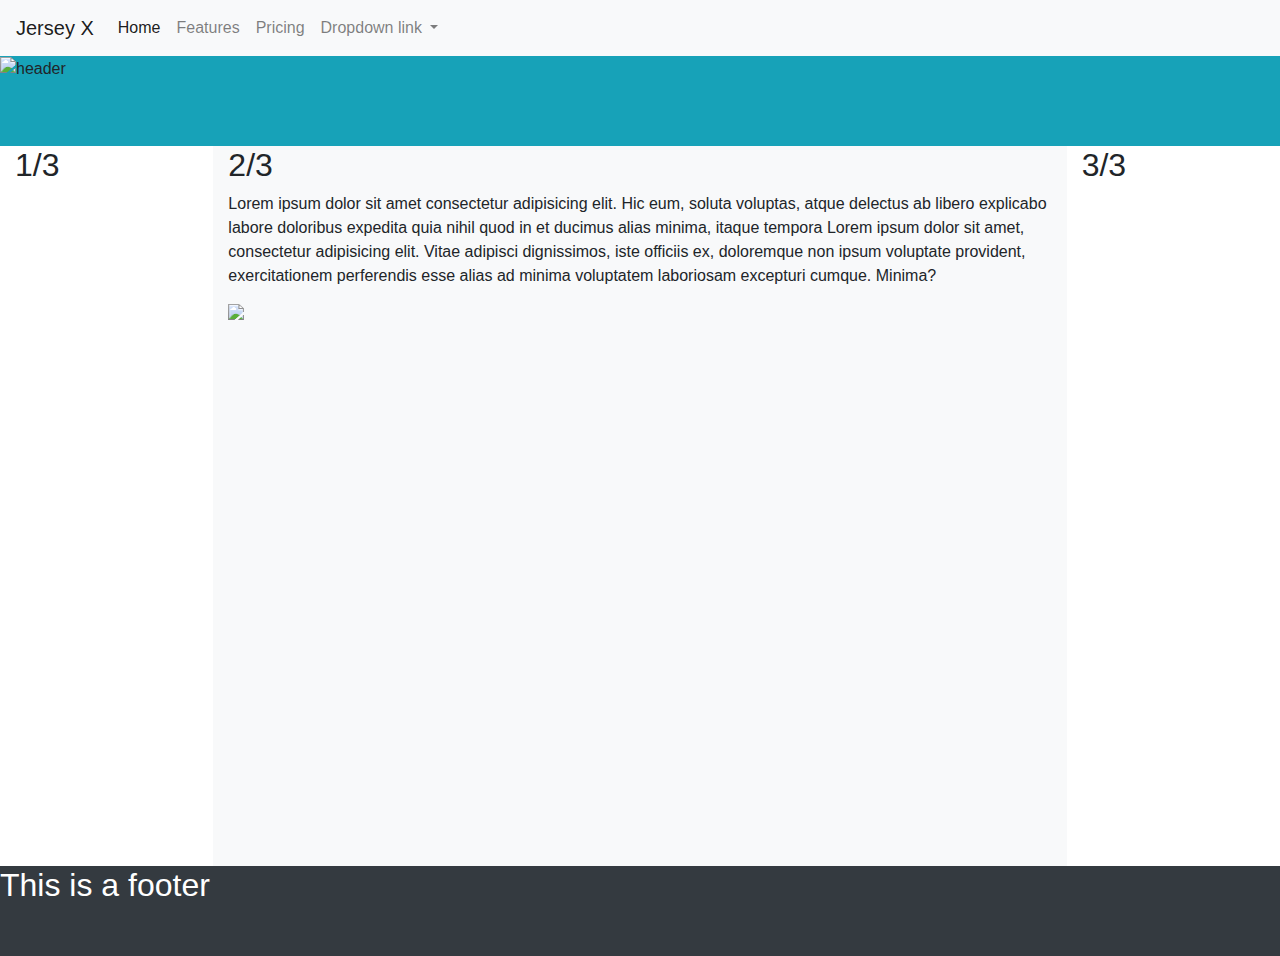
==== index.html @ 68ebe2d4 "Minor update" ====
<!DOCTYPE html>
<html lang="en">
  <head>
    <!-- Required meta tags -->
    <meta charset="utf-8" />
    <meta
      name="viewport"
      content="width=device-width, initial-scale=1, shrink-to-fit=no"
    />

    <!-- Bootstrap CSS -->
    <link
      rel="stylesheet"
      href="https://stackpath.bootstrapcdn.com/bootstrap/4.3.1/css/bootstrap.min.css"
      integrity="sha384-ggOyR0iXCbMQv3Xipma34MD+dH/1fQ784/j6cY/iJTQUOhcWr7x9JvoRxT2MZw1T"
      crossorigin="anonymous"
    />
    <title>Jersey X</title>
  </head>
  <body>
    <nav class="navbar navbar-expand-lg navbar-light bg-light">
      <a class="navbar-brand" href="#">Jersey X</a>
      <button
        class="navbar-toggler"
        type="button"
        data-toggle="collapse"
        data-target="#navbarNavDropdown"
        aria-controls="navbarNavDropdown"
        aria-expanded="false"
        aria-label="Toggle navigation"
      >
        <span class="navbar-toggler-icon"></span>
      </button>
      <div class="collapse navbar-collapse" id="navbarNavDropdown">
        <ul class="navbar-nav">
          <li class="nav-item active">
            <a class="nav-link" href="#"
              >Home <span class="sr-only">(current)</span></a
            >
          </li>
          <li class="nav-item">
            <a class="nav-link" href="#">Features</a>
          </li>
          <li class="nav-item">
            <a class="nav-link" href="#">Pricing</a>
          </li>
          <li class="nav-item dropdown">
            <a
              class="nav-link dropdown-toggle"
              href="#"
              id="navbarDropdownMenuLink"
              role="button"
              data-toggle="dropdown"
              aria-haspopup="true"
              aria-expanded="false"
            >
              Dropdown link
            </a>
            <div class="dropdown-menu" aria-labelledby="navbarDropdownMenuLink">
              <a class="dropdown-item" href="#">Action</a>
              <a class="dropdown-item" href="#">Another action</a>
              <a class="dropdown-item" href="#">Something else here</a>
            </div>
          </li>
        </ul>
      </div>
    </nav>
    <header class="bg-info" style="height: 10vh;">
      <!-- <h1>This is my header</h1> -->
      <img
        src="https://via.placeholder.com/1400x100?text=E+commerce+website"
        alt="header"
      />
    </header>
    <div class="container-fluid" style="height: 80vh;">
      <div class="row">
        <section class="col-sm-2 bg-white" style="height: 80vh;">
          <h2>1/3</h2>
        </section>
        <section class="col-md-8 bg-light">
          <h2>2/3</h2>
          <p>
            Lorem ipsum dolor sit amet consectetur adipisicing elit. Hic eum,
            soluta voluptas, atque delectus ab libero explicabo labore doloribus
            expedita quia nihil quod in et ducimus alias minima, itaque tempora
            Lorem ipsum dolor sit amet, consectetur adipisicing elit. Vitae
            adipisci dignissimos, iste officiis ex, doloremque non ipsum
            voluptate provident, exercitationem perferendis esse alias ad minima
            voluptatem laboriosam excepturi cumque. Minima?
          </p>
          <img
            src="https://via.placeholder.com/300/000000/FFFFFF/?text=Placeholder"
            style="margin: 0; display: block; margin-left: auto; margin-right: auto;"
          />
        </section>
        <section class="col-sm-2 bg-white">
          <h2>3/3</h2>
        </section>
      </div>
    </div>
    <footer class="bg-dark" style="height: 10vh;">
      <h2 style="color: white;">This is a footer</h2>
    </footer>
    <!-- Optional JavaScript -->
    <!-- jQuery -->
    <script
      src="https://code.jquery.com/jquery-3.3.1.slim.min.js"
      integrity="sha384-q8i/X+965DzO0rT7abK41JStQIAqVgRVzpbzo5smXKp4YfRvH+8abtTE1Pi6jizo"
      crossorigin="anonymous"
    ></script>
  </body>
</html>
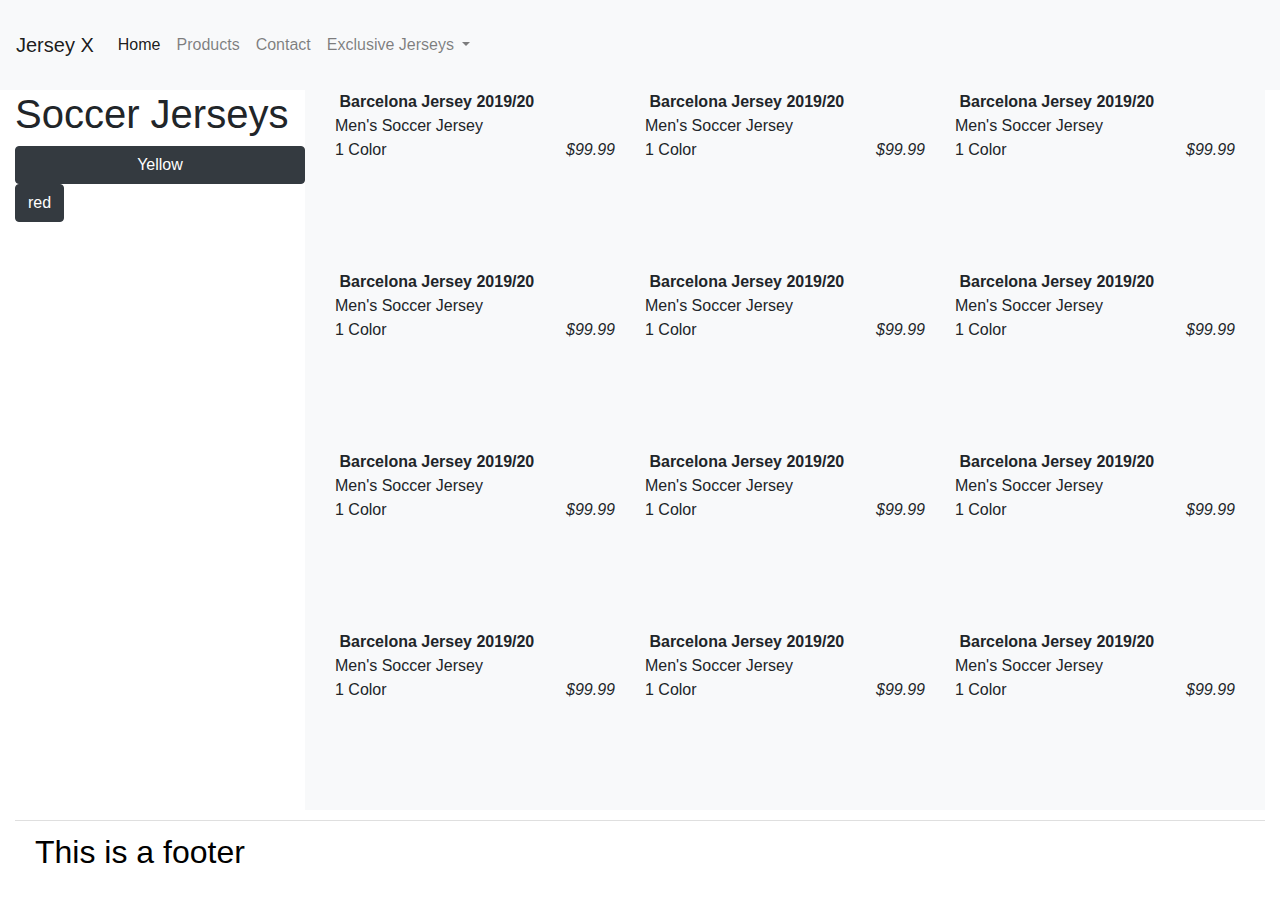
==== commit 90010588: "update" ====
--- a/index.html
+++ b/index.html
@@ -1,112 +1,199 @@
 <!DOCTYPE html>
 <html lang="en">
-  <head>
-    <!-- Required meta tags -->
-    <meta charset="utf-8" />
-    <meta
-      name="viewport"
-      content="width=device-width, initial-scale=1, shrink-to-fit=no"
-    />
 
-    <!-- Bootstrap CSS -->
-    <link
-      rel="stylesheet"
-      href="https://stackpath.bootstrapcdn.com/bootstrap/4.3.1/css/bootstrap.min.css"
-      integrity="sha384-ggOyR0iXCbMQv3Xipma34MD+dH/1fQ784/j6cY/iJTQUOhcWr7x9JvoRxT2MZw1T"
-      crossorigin="anonymous"
-    />
-    <title>Jersey X</title>
-  </head>
-  <body>
-    <nav class="navbar navbar-expand-lg navbar-light bg-light">
-      <a class="navbar-brand" href="#">Jersey X</a>
-      <button
-        class="navbar-toggler"
-        type="button"
-        data-toggle="collapse"
-        data-target="#navbarNavDropdown"
-        aria-controls="navbarNavDropdown"
-        aria-expanded="false"
-        aria-label="Toggle navigation"
-      >
-        <span class="navbar-toggler-icon"></span>
-      </button>
-      <div class="collapse navbar-collapse" id="navbarNavDropdown">
-        <ul class="navbar-nav">
-          <li class="nav-item active">
-            <a class="nav-link" href="#"
-              >Home <span class="sr-only">(current)</span></a
-            >
-          </li>
-          <li class="nav-item">
-            <a class="nav-link" href="#">Features</a>
-          </li>
-          <li class="nav-item">
-            <a class="nav-link" href="#">Pricing</a>
-          </li>
-          <li class="nav-item dropdown">
-            <a
-              class="nav-link dropdown-toggle"
-              href="#"
-              id="navbarDropdownMenuLink"
-              role="button"
-              data-toggle="dropdown"
-              aria-haspopup="true"
-              aria-expanded="false"
-            >
-              Dropdown link
-            </a>
-            <div class="dropdown-menu" aria-labelledby="navbarDropdownMenuLink">
-              <a class="dropdown-item" href="#">Action</a>
-              <a class="dropdown-item" href="#">Another action</a>
-              <a class="dropdown-item" href="#">Something else here</a>
-            </div>
-          </li>
-        </ul>
-      </div>
-    </nav>
-    <header class="bg-info" style="height: 10vh;">
-      <!-- <h1>This is my header</h1> -->
-      <img
+<head>
+  <!-- Required meta tags -->
+  <meta charset="utf-8" />
+  <meta name="viewport" content="width=device-width, initial-scale=1, shrink-to-fit=no" />
+
+  <!-- Bootstrap CSS -->
+  <link rel="stylesheet" href="https://stackpath.bootstrapcdn.com/bootstrap/4.3.1/css/bootstrap.min.css"
+    integrity="sha384-ggOyR0iXCbMQv3Xipma34MD+dH/1fQ784/j6cY/iJTQUOhcWr7x9JvoRxT2MZw1T" crossorigin="anonymous" />
+  <link rel="stylesheet" href="./lib/css/mystyles.css" />
+  <title>Jersey X</title>
+</head>
+
+<body>
+  <nav class="navbar sticky-top navbar-expand-lg navbar-light bg-light" style="height: 10vh;">
+    <a class="navbar-brand" href="#">Jersey X</a>
+    <button class="navbar-toggler" type="button" data-toggle="collapse" data-target="#navbarNavDropdown"
+      aria-controls="navbarNavDropdown" aria-expanded="false" aria-label="Toggle navigation">
+      <span class="navbar-toggler-icon"></span>
+    </button>
+    <div class="collapse navbar-collapse" id="navbarNavDropdown">
+      <ul class="navbar-nav">
+        <li class="nav-item active">
+          <a class="nav-link" href="#">Home <span class="sr-only">(current)</span></a>
+        </li>
+        <li class="nav-item">
+          <a class="nav-link" href="#">Products</a>
+        </li>
+        <li class="nav-item">
+          <a class="nav-link" href="#">Contact</a>
+        </li>
+        <li class="nav-item dropdown">
+          <a class="nav-link dropdown-toggle" href="#" id="navbarDropdownMenuLink" role="button" data-toggle="dropdown"
+            aria-haspopup="true" aria-expanded="false">
+            Exclusive Jerseys
+          </a>
+          <div class="dropdown-menu" aria-labelledby="navbarDropdownMenuLink">
+            <a class="dropdown-item" href="#">Barcelona</a>
+            <a class="dropdown-item" href="#">Juventus</a>
+            <a class="dropdown-item" href="#">Mexico</a>
+          </div>
+        </li>
+      </ul>
+    </div>
+  </nav>
+  <!-- <header class="bg-light" style="height: 10vh;">
+     <h1>This is my header</h1> -->
+  <!-- <img
         src="https://via.placeholder.com/1400x100?text=E+commerce+website"
         alt="header"
-      />
-    </header>
-    <div class="container-fluid" style="height: 80vh;">
-      <div class="row">
-        <section class="col-sm-2 bg-white" style="height: 80vh;">
-          <h2>1/3</h2>
-        </section>
-        <section class="col-md-8 bg-light">
-          <h2>2/3</h2>
-          <p>
-            Lorem ipsum dolor sit amet consectetur adipisicing elit. Hic eum,
-            soluta voluptas, atque delectus ab libero explicabo labore doloribus
-            expedita quia nihil quod in et ducimus alias minima, itaque tempora
-            Lorem ipsum dolor sit amet, consectetur adipisicing elit. Vitae
-            adipisci dignissimos, iste officiis ex, doloremque non ipsum
-            voluptate provident, exercitationem perferendis esse alias ad minima
-            voluptatem laboriosam excepturi cumque. Minima?
-          </p>
-          <img
-            src="https://via.placeholder.com/300/000000/FFFFFF/?text=Placeholder"
-            style="margin: 0; display: block; margin-left: auto; margin-right: auto;"
-          />
-        </section>
-        <section class="col-sm-2 bg-white">
-          <h2>3/3</h2>
-        </section>
+      /> 
+    </header> -->
+  <div class="container-fluid" style="height: 80vh;">
+    <div class="row">
+      <section class="col-md-3 bg-white" style="height: 80vh;">
+        <div class="row">
+          <div class="col-sm-12 sticky">
+          <h1>Soccer Jerseys</h1>
+          <button style="width: 100%" class="btn btn-dark">
+            Yellow
+          </button>
+          <br>
+          <button class="btn btn-dark">
+            red
+          </button>
+        </div>
+    </div>
+    </section>
+    <section class="col-md-9 bg-light row">
+      <div class="col-md-4 bg-light">
+        <img class="prodbrazil" />
+        <b>Barcelona Jersey 2019/20</b>
+        <p>
+          Men's Soccer Jersey<br />
+          1 Color
+          <i style="float: right;">$99.99</i>
+        </p>
       </div>
-    </div>
-    <footer class="bg-dark" style="height: 10vh;">
-      <h2 style="color: white;">This is a footer</h2>
-    </footer>
-    <!-- Optional JavaScript -->
-    <!-- jQuery -->
-    <script
-      src="https://code.jquery.com/jquery-3.3.1.slim.min.js"
-      integrity="sha384-q8i/X+965DzO0rT7abK41JStQIAqVgRVzpbzo5smXKp4YfRvH+8abtTE1Pi6jizo"
-      crossorigin="anonymous"
-    ></script>
-  </body>
-</html>
+      <div class="col-md-4 bg-light">
+        <img class="prodbarca" />
+        <b>Barcelona Jersey 2019/20</b>
+        <p>
+          Men's Soccer Jersey<br />
+          1 Color
+          <i style="float: right;">$99.99</i>
+        </p>
+      </div>
+      <div class="col-md-4 bg-light">
+        <img class="prodbrazil" />
+        <b>Barcelona Jersey 2019/20</b>
+        <p>
+          Men's Soccer Jersey<br />
+          1 Color
+          <i style="float: right;">$99.99</i>
+        </p>
+      </div>
+      <div class="col-md-4 bg-light">
+        <img class="prodbarca" />
+        <b>Barcelona Jersey 2019/20</b>
+        <p>
+          Men's Soccer Jersey<br />
+          1 Color
+          <i style="float: right;">$99.99</i>
+        </p>
+      </div>
+      <div class="col-md-4 bg-light">
+        <img class="prodbrazil" />
+        <b>Barcelona Jersey 2019/20</b>
+        <p>
+          Men's Soccer Jersey<br />
+          1 Color
+          <i style="float: right;">$99.99</i>
+        </p>
+      </div>
+      <div class="col-md-4 bg-light">
+        <img class="prodbarca" />
+        <b>Barcelona Jersey 2019/20</b>
+        <p>
+          Men's Soccer Jersey<br />
+          1 Color
+          <i style="float: right;">$99.99</i>
+        </p>
+      </div>
+      <div class="col-md-4 bg-light">
+        <img class="prodbrazil" />
+        <b>Barcelona Jersey 2019/20</b>
+        <p>
+          Men's Soccer Jersey<br />
+          1 Color
+          <i style="float: right;">$99.99</i>
+        </p>
+      </div>
+      <div class="col-md-4 bg-light">
+        <img class="prodbarca" />
+        <b>Barcelona Jersey 2019/20</b>
+        <p>
+          Men's Soccer Jersey<br />
+          1 Color
+          <i style="float: right;">$99.99</i>
+        </p>
+      </div>
+      <div class="col-md-4 bg-light">
+        <img class="prodbrazil" />
+        <b>Barcelona Jersey 2019/20</b>
+        <p>
+          Men's Soccer Jersey<br />
+          1 Color
+          <i style="float: right;">$99.99</i>
+        </p>
+      </div>
+      <div class="col-md-4 bg-light">
+        <img class="prodbarca" />
+        <b>Barcelona Jersey 2019/20</b>
+        <p>
+          Men's Soccer Jersey<br />
+          1 Color
+          <i style="float: right;">$99.99</i>
+        </p>
+      </div>
+      <div class="col-md-4 bg-light">
+        <img class="prodbrazil" />
+        <b>Barcelona Jersey 2019/20</b>
+        <p>
+          Men's Soccer Jersey<br />
+          1 Color
+          <i style="float: right;">$99.99</i>
+        </p>
+      </div>
+      <div class="col-md-4 bg-light">
+        <img class="prodbarca" />
+        <b>Barcelona Jersey 2019/20</b>
+        <p>
+          Men's Soccer Jersey<br />
+          1 Color
+          <i style="float: right;">$99.99</i>
+        </p>
+      </div>
+  </div>
+  <footer class="card-footer bg-white" style="height: 10vh; margin-top: 10px;">
+    <h2 style="color: black;">This is a footer</h2>
+  </footer>
+  </div>
+
+  <!-- Optional JavaScript -->
+  <!-- jQuery -->
+  <script src="https://code.jquery.com/jquery-3.3.1.slim.min.js"
+    integrity="sha384-q8i/X+965DzO0rT7abK41JStQIAqVgRVzpbzo5smXKp4YfRvH+8abtTE1Pi6jizo"
+    crossorigin="anonymous"></script>
+  <script src="https://cdnjs.cloudflare.com/ajax/libs/popper.js/1.14.7/umd/popper.min.js"
+    integrity="sha384-UO2eT0CpHqdSJQ6hJty5KVphtPhzWj9WO1clHTMGa3JDZwrnQq4sF86dIHNDz0W1"
+    crossorigin="anonymous"></script>
+  <script src="https://stackpath.bootstrapcdn.com/bootstrap/4.3.1/js/bootstrap.min.js"
+    integrity="sha384-JjSmVgyd0p3pXB1rRibZUAYoIIy6OrQ6VrjIEaFf/nJGzIxFDsf4x0xIM+B07jRM"
+    crossorigin="anonymous"></script>
+</body>
+
+</html>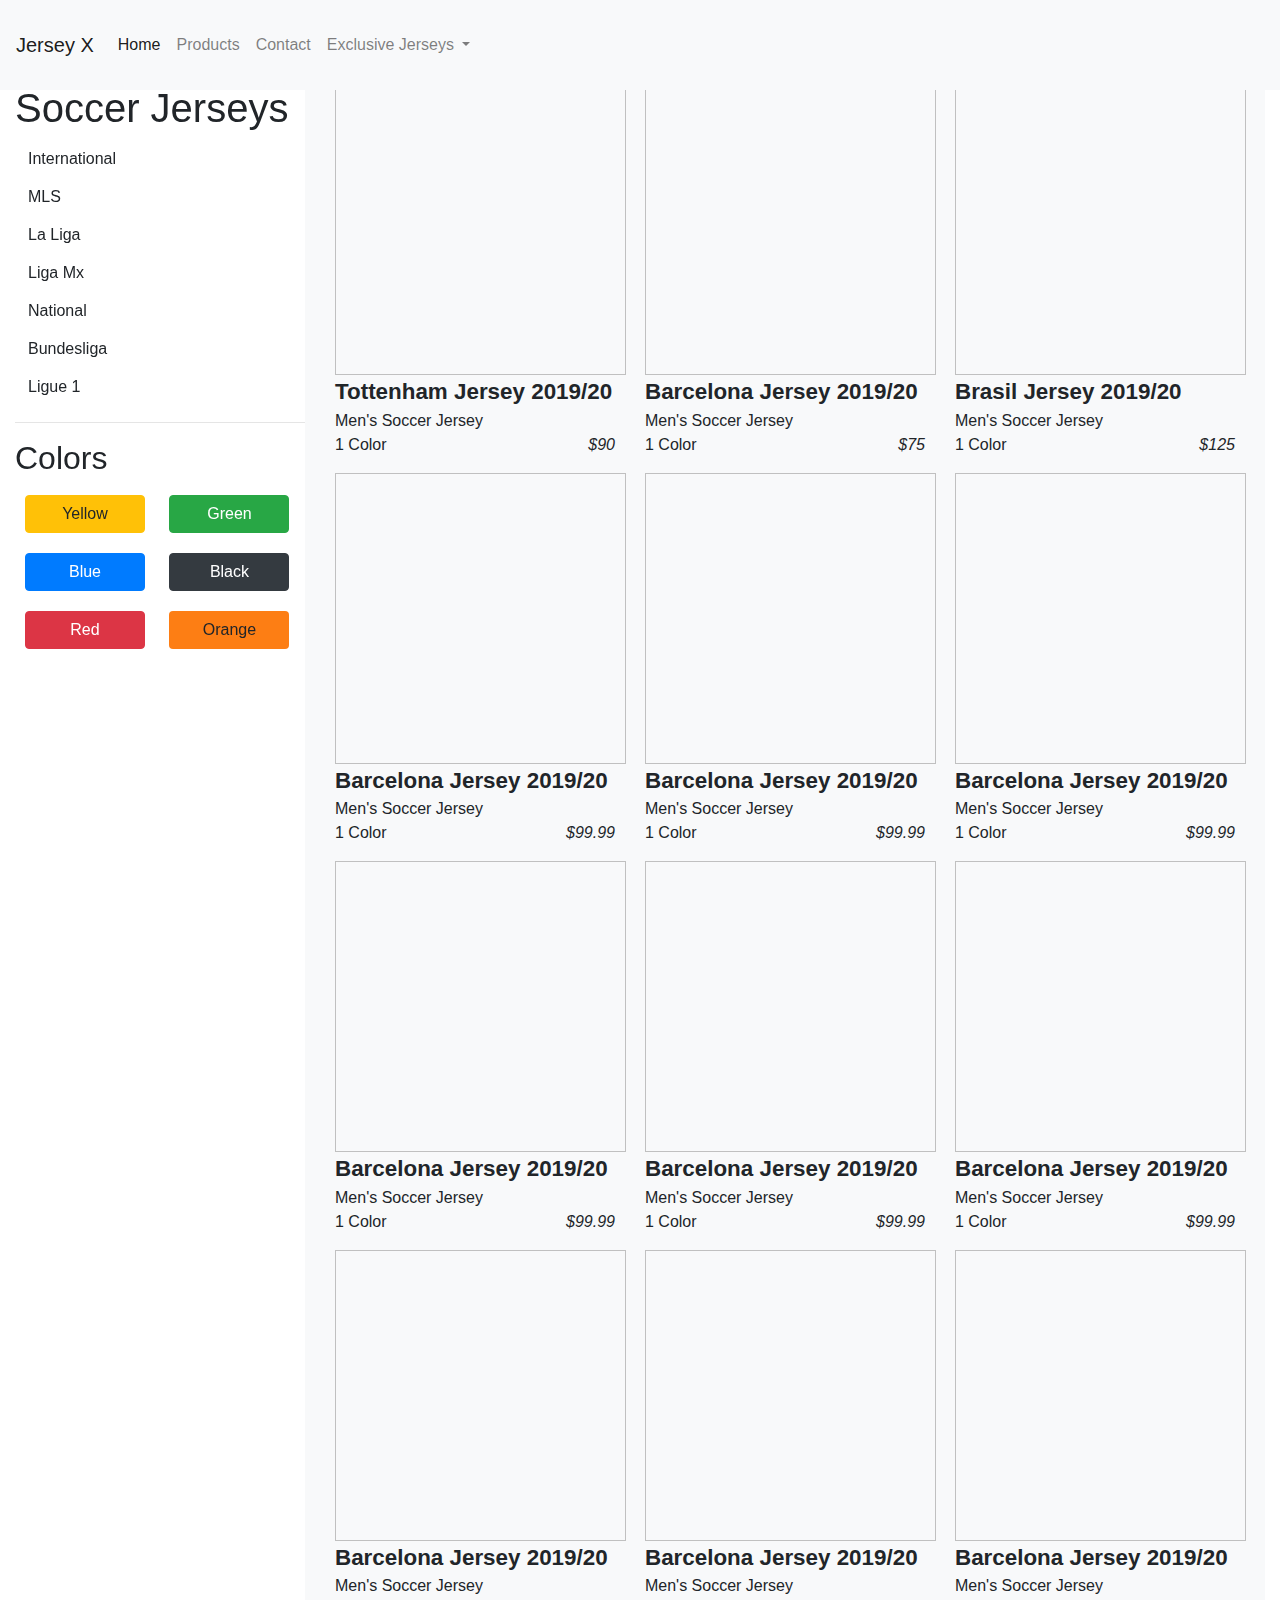
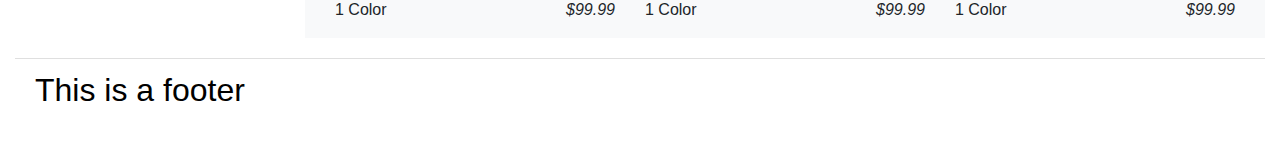
==== commit cf0d6228: "update" ====
--- a/index.html
+++ b/index.html
@@ -14,7 +14,7 @@
 </head>
 
 <body>
-  <nav class="navbar sticky-top navbar-expand-lg navbar-light bg-light" style="height: 10vh;">
+  <nav class="navbar fixed-top navbar-expand-lg navbar-light bg-light" style="height: 10vh;">
     <a class="navbar-brand" href="#">Jersey X</a>
     <button class="navbar-toggler" type="button" data-toggle="collapse" data-target="#navbarNavDropdown"
       aria-controls="navbarNavDropdown" aria-expanded="false" aria-label="Toggle navigation">
@@ -45,55 +45,56 @@
       </ul>
     </div>
   </nav>
-  <!-- <header class="bg-light" style="height: 10vh;">
-     <h1>This is my header</h1> -->
-  <!-- <img
-        src="https://via.placeholder.com/1400x100?text=E+commerce+website"
-        alt="header"
-      /> 
-    </header> -->
-  <div class="container-fluid" style="height: 80vh;">
+  <div class="container-fluid" style="margin-top: 84px; height: 80vh;">
     <div class="row">
       <section class="col-md-3 bg-white" style="height: 80vh;">
         <div class="row">
-          <div class="col-sm-12 sticky">
+          <div class="col-sm-12 sticky fixedleft">
           <h1>Soccer Jerseys</h1>
-          <button style="width: 100%" class="btn btn-dark">
-            Yellow
-          </button>
-          <br>
-          <button class="btn btn-dark">
-            red
-          </button>
+          <button style="display: block; " class="btn btn-white">International</button>
+          <button style="display: block; " class="btn btn-white">MLS</button>
+          <button style="display: block; " class="btn btn-white">La Liga</button>
+          <button style="display: block; " class="btn btn-white">Liga Mx</button>
+          <button style="display: block; " class="btn btn-white">National</button>
+          <button style="display: block; " class="btn btn-white">Bundesliga</button>
+          <button style="display: block; " class="btn btn-white">Ligue 1</button>
+          <hr>
+          <h2>Colors</h2>
+          <button class="btn btn-warning button--left">Yellow</button>
+          <button class="btn btn-success button--left">Green</button><br>
+          <button class="btn btn-primary button--left">Blue</button>
+          <button class="btn btn-dark button--left">Black</button><br>
+          <button class="btn btn-danger button--left">Red</button>
+          <button class="btn button--left orangebtn">Orange</button><br>
         </div>
     </div>
     </section>
     <section class="col-md-9 bg-light row">
       <div class="col-md-4 bg-light">
-        <img class="prodbrazil" />
-        <b>Barcelona Jersey 2019/20</b>
-        <p>
-          Men's Soccer Jersey<br />
-          1 Color
-          <i style="float: right;">$99.99</i>
-        </p>
-      </div>
-      <div class="col-md-4 bg-light">
-        <img class="prodbarca" />
-        <b>Barcelona Jersey 2019/20</b>
-        <p>
-          Men's Soccer Jersey<br />
-          1 Color
-          <i style="float: right;">$99.99</i>
-        </p>
-      </div>
-      <div class="col-md-4 bg-light">
-        <img class="prodbrazil" />
-        <b>Barcelona Jersey 2019/20</b>
-        <p>
-          Men's Soccer Jersey<br />
-          1 Color
-          <i style="float: right;">$99.99</i>
+        <img class="prodtotten" />
+        <b>Tottenham Jersey 2019/20</b>
+        <p>
+          Men's Soccer Jersey<br />
+          1 Color
+          <i style="float: right;">$90</i>
+        </p>
+      </div>
+      <div class="col-md-4 bg-light">
+        <img class="prodbarca" />
+        <b>Barcelona Jersey 2019/20</b>
+        <p>
+          Men's Soccer Jersey<br />
+          1 Color
+          <i style="float: right;">$75</i>
+        </p>
+      </div>
+      <div class="col-md-4 bg-light">
+        <img class="prodbrazil" />
+        <b>Brasil Jersey 2019/20</b>
+        <p>
+          Men's Soccer Jersey<br />
+          1 Color
+          <i style="float: right;">$125</i>
         </p>
       </div>
       <div class="col-md-4 bg-light">
@@ -178,7 +179,7 @@
         </p>
       </div>
   </div>
-  <footer class="card-footer bg-white" style="height: 10vh; margin-top: 10px;">
+  <footer class="card-footer bg-white footer-mgn" >
     <h2 style="color: black;">This is a footer</h2>
   </footer>
   </div>
--- a/lib/css/mystyles.css
+++ b/lib/css/mystyles.css
@@ -0,0 +1,62 @@
+.prodbrazil {
+    margin-right: auto;
+    margin-left: auto;
+    height: 291px;
+    width: 291px;
+    display: block;
+    background-image: url(https://c.static-nike.com/a/images/c_limit,w_318,f_auto/t_product_v1/inqo79w8xadqykqowz5v/brasil-stadium-2019-mens-jersey-PjmrpW.jpg);
+    background-size: cover;
+    background-position: center;
+}
+
+.prodbarca {
+    margin-left: auto;
+    margin-right: auto;
+    height: 291px;
+    width: 291px;
+    display: block;
+    background-image: url(https://c.static-nike.com/a/images/c_limit,w_318,f_auto/t_product_v1/iojclw3q8qboduoasxxa/fc-barcelona-2019-20-vapor-match-home-mens-soccer-jersey-Bj8JX3.jpg);
+    background-size: cover;
+    background-position: center;
+}
+
+.prodtotten {
+    margin-left: auto;
+    margin-right: auto;
+    height: 291px;
+    width: 291px;
+    display: block;
+    background-image: url(https://c.static-nike.com/a/images/c_limit,w_318,f_auto/t_product_v1/zok2al2roeficzwabro6/tottenham-hotspur-2019-20-stadium-home-big-kids-soccer-jersey-BfwXP1.jpg);
+    background-size: cover;
+    background-position: center;
+}
+
+b {
+    font-size: 1.4rem;
+    font-family: Arial, Helvetica, sans-serif;
+}
+
+.fixedleft {
+    display: block;
+    position: fixed;
+}
+
+.footer-mgn {
+    height:10vh;
+    margin-top: 20px;
+}
+
+.button--left{
+    margin: 10px;
+    width: 120px; 
+    display: inline-block;
+}
+
+.orangebtn {
+    background-color: #fd7e14;
+}
+
+.orangebtn:hover{
+    background-color: #df6c0d;
+}
+
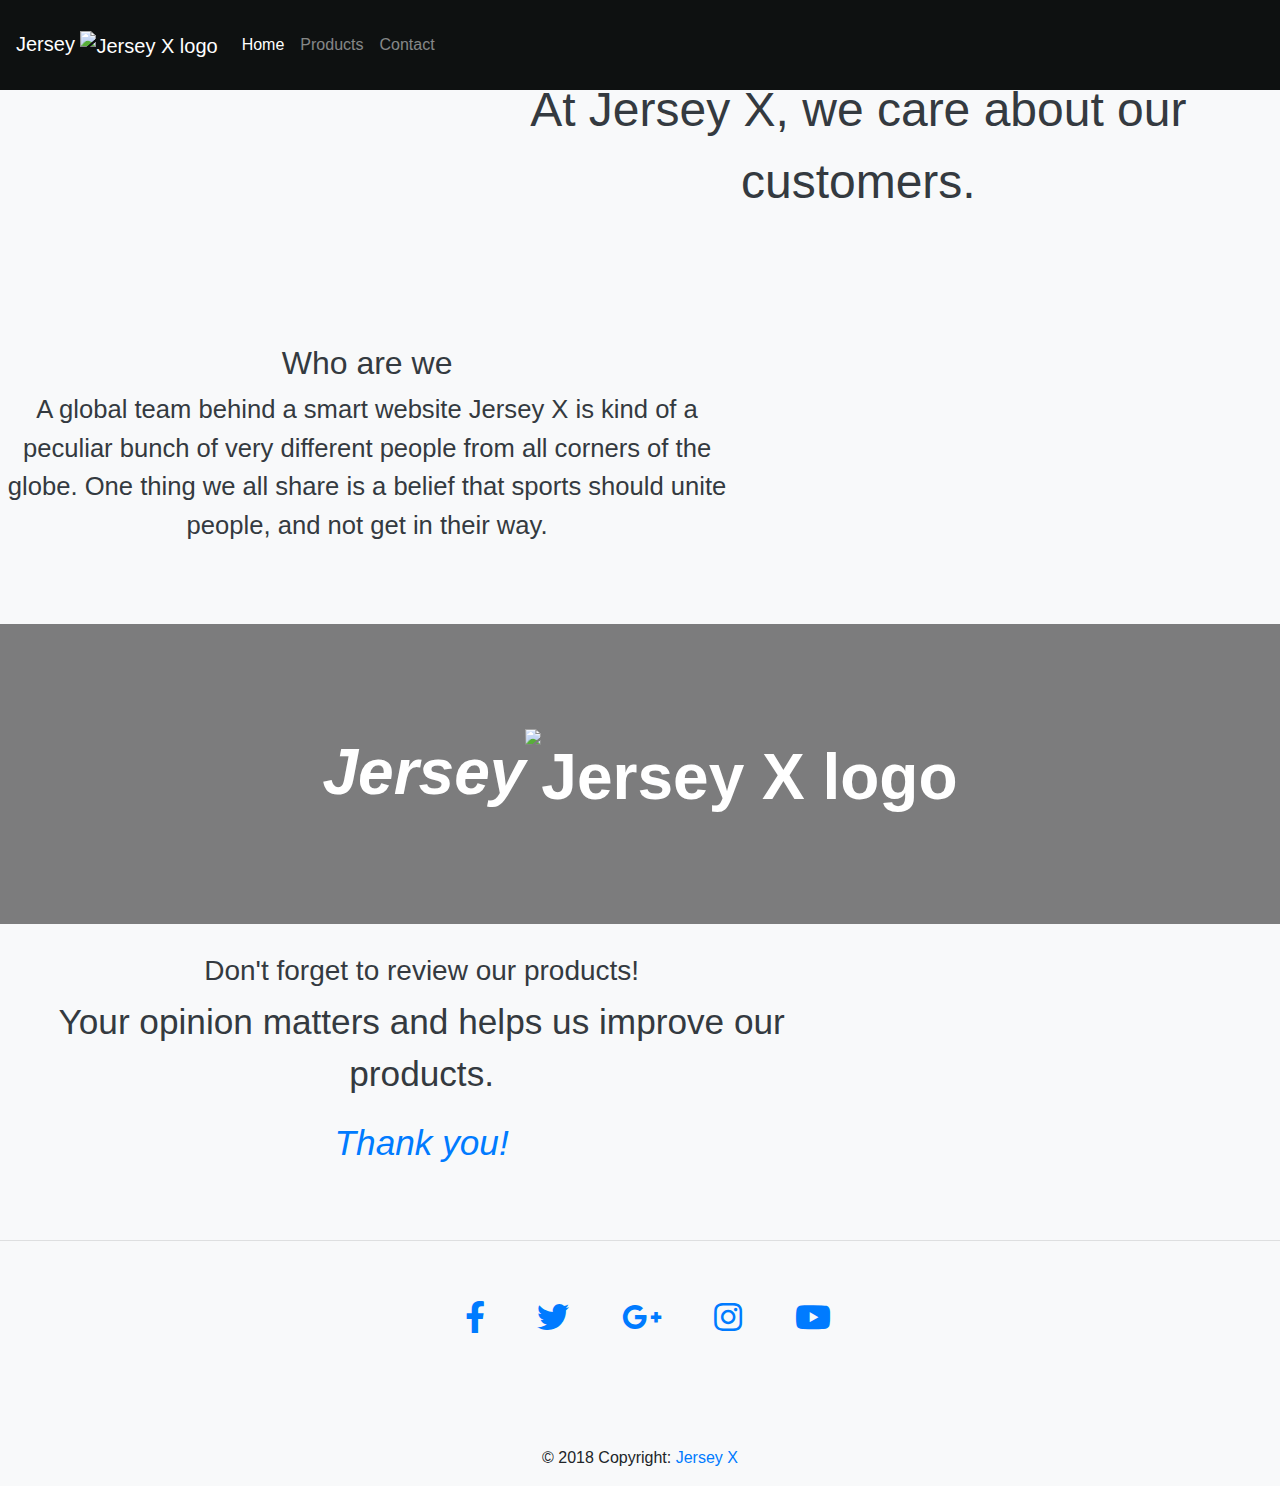
==== commit be9de473: "major update" ====
--- a/index.html
+++ b/index.html
@@ -1,200 +1,180 @@
 <!DOCTYPE html>
 <html lang="en">
-
 <head>
-  <!-- Required meta tags -->
+  <meta charset="UTF-8">
+  <meta name="viewport" content="width=device-width, initial-scale=1.0">
+  <meta http-equiv="X-UA-Compatible" content="ie=edge">
   <meta charset="utf-8" />
-  <meta name="viewport" content="width=device-width, initial-scale=1, shrink-to-fit=no" />
-
-  <!-- Bootstrap CSS -->
-  <link rel="stylesheet" href="https://stackpath.bootstrapcdn.com/bootstrap/4.3.1/css/bootstrap.min.css"
-    integrity="sha384-ggOyR0iXCbMQv3Xipma34MD+dH/1fQ784/j6cY/iJTQUOhcWr7x9JvoRxT2MZw1T" crossorigin="anonymous" />
-  <link rel="stylesheet" href="./lib/css/mystyles.css" />
-  <title>Jersey X</title>
+    <meta
+      name="viewport"
+      content="width=device-width, initial-scale=1, shrink-to-fit=no"
+    />
+    <!-- Fontawsome -->
+    <link href="./fontawesome/css/all.css" rel="stylesheet">
+    <!-- Bootstrap CSS -->
+    <link
+      rel="stylesheet"
+      href="https://stackpath.bootstrapcdn.com/bootstrap/4.3.1/css/bootstrap.min.css"
+      integrity="sha384-ggOyR0iXCbMQv3Xipma34MD+dH/1fQ784/j6cY/iJTQUOhcWr7x9JvoRxT2MZw1T"
+      crossorigin="anonymous"
+    />
+    <!-- jQuery UI-->
+    <link rel="stylesheet" href="https://ajax.googleapis.com/ajax/libs/jqueryui/1.12.1/themes/smoothness/jquery-ui.css">
+    <!-- custom styles -->
+    <link rel="stylesheet" href="./lib/css/mystyles.css" />
+    <title>Jersey X</title>
+    <link rel="shortcut icon" href="./img/X.png" type="image/x-icon" />
 </head>
-
 <body>
-  <nav class="navbar fixed-top navbar-expand-lg navbar-light bg-light" style="height: 10vh;">
-    <a class="navbar-brand" href="#">Jersey X</a>
-    <button class="navbar-toggler" type="button" data-toggle="collapse" data-target="#navbarNavDropdown"
-      aria-controls="navbarNavDropdown" aria-expanded="false" aria-label="Toggle navigation">
-      <span class="navbar-toggler-icon"></span>
-    </button>
+    <nav
+    class="navbar navbar-dark navbar-custom fixed-top navbar-expand-lg"
+  >
+    <a class="navbar-brand" href="#"
+      >Jersey
+      <img src="./img/X.png" height="20" width="20" alt="Jersey X logo"
+    /></a>
+        <button class="navbar-toggler" type="button" data-toggle="collapse" data-target="#navbarNavDropdown" aria-controls="navbarNavDropdown" aria-expanded="false" aria-label="Toggle navigation">
+          <span class="navbar-toggler-icon"></span>
+        </button>
     <div class="collapse navbar-collapse" id="navbarNavDropdown">
-      <ul class="navbar-nav">
+      <ul class="navbar-nav  droptoggle mr-auto mt-2 mt-lg-0">
         <li class="nav-item active">
-          <a class="nav-link" href="#">Home <span class="sr-only">(current)</span></a>
+          <a class="nav-link" href="./index.html"
+            >Home<span class="sr-only">(current)</span></a
+          >
         </li>
         <li class="nav-item">
-          <a class="nav-link" href="#">Products</a>
+          <a class="nav-link" href="./product.html">Products</a>
         </li>
         <li class="nav-item">
-          <a class="nav-link" href="#">Contact</a>
-        </li>
-        <li class="nav-item dropdown">
-          <a class="nav-link dropdown-toggle" href="#" id="navbarDropdownMenuLink" role="button" data-toggle="dropdown"
-            aria-haspopup="true" aria-expanded="false">
-            Exclusive Jerseys
-          </a>
-          <div class="dropdown-menu" aria-labelledby="navbarDropdownMenuLink">
-            <a class="dropdown-item" href="#">Barcelona</a>
-            <a class="dropdown-item" href="#">Juventus</a>
-            <a class="dropdown-item" href="#">Mexico</a>
-          </div>
+          <a class="nav-link" href="./contact.html">Contact</a>
         </li>
       </ul>
     </div>
   </nav>
-  <div class="container-fluid" style="margin-top: 84px; height: 80vh;">
-    <div class="row">
-      <section class="col-md-3 bg-white" style="height: 80vh;">
-        <div class="row">
-          <div class="col-sm-12 sticky fixedleft">
-          <h1>Soccer Jerseys</h1>
-          <button style="display: block; " class="btn btn-white">International</button>
-          <button style="display: block; " class="btn btn-white">MLS</button>
-          <button style="display: block; " class="btn btn-white">La Liga</button>
-          <button style="display: block; " class="btn btn-white">Liga Mx</button>
-          <button style="display: block; " class="btn btn-white">National</button>
-          <button style="display: block; " class="btn btn-white">Bundesliga</button>
-          <button style="display: block; " class="btn btn-white">Ligue 1</button>
-          <hr>
-          <h2>Colors</h2>
-          <button class="btn btn-warning button--left">Yellow</button>
-          <button class="btn btn-success button--left">Green</button><br>
-          <button class="btn btn-primary button--left">Blue</button>
-          <button class="btn btn-dark button--left">Black</button><br>
-          <button class="btn btn-danger button--left">Red</button>
-          <button class="btn button--left orangebtn">Orange</button><br>
+    <div id="carouselExampleIndicators" class="carousel slide" data-ride="carousel">
+        <ol class="carousel-indicators">
+          <li data-target="#carouselExampleIndicators" data-slide-to="0" class="active"></li>
+          <li data-target="#carouselExampleIndicators" data-slide-to="1"></li>
+          <li data-target="#carouselExampleIndicators" data-slide-to="2"></li>
+          <li data-target="#carouselExampleIndicators" data-slide-to="3"></li>
+        </ol>
+        <div class="carousel-inner">
+          <div class="carousel-item active">
+            <img class="d-block w-100" src="./img/slide1.jpg" alt="First slide">
+            <div class="carousel-caption d-none d-md-block">
+                <h1>Welcome to Jersey X</h1>
+                <p><a href="./product.html" class="link">Buy now.</a></p>
+              </div>
+          </div>
+          <div class="carousel-item">
+            <img class="d-block w-100" src="./img/slide5.jpg" alt="Second slide">
+            <div class="carousel-caption d-none d-md-block">
+                <h1>Check out our new products!</h1>
+                <p><a href="./product.html" class="link">Visit now.</a></p>
+              </div>
+          </div>
+          <div class="carousel-item">
+            <img class="d-block w-100" src="./img/slide3.jpg" alt="Third slide">
+            <div class="carousel-caption d-none d-md-block">
+                <h1>Buy for a friend.</h1>
+                <p><a href="./product.html" class="link">Visit now.</a></p>
+              </div>
+          </div>
+          <div class="carousel-item">
+            <img class="d-block w-100" src="./img/slide4.jpg" alt="Third slide">
+            <div class="carousel-caption d-none d-md-block">
+                <h1>The perfect gift.</h1>
+                <p><a href="./product.html" class="link">Visit now.</a></p>
+              </div>
+          </div>
         </div>
-    </div>
-    </section>
-    <section class="col-md-9 bg-light row">
-      <div class="col-md-4 bg-light">
-        <img class="prodtotten" />
-        <b>Tottenham Jersey 2019/20</b>
-        <p>
-          Men's Soccer Jersey<br />
-          1 Color
-          <i style="float: right;">$90</i>
+        <a class="carousel-control-prev" href="#carouselExampleIndicators" role="button" data-slide="prev">
+          <span class="carousel-control-prev-icon" aria-hidden="true"></span>
+          <span class="sr-only">Previous</span>
+        </a>
+        <a class="carousel-control-next" href="#carouselExampleIndicators" role="button" data-slide="next">
+          <span class="carousel-control-next-icon" aria-hidden="true"></span>
+          <span class="sr-only">Next</span>
+        </a>
+      </div>
+      <div class="row">
+        <div class="col-md-4 bg-light custom-img custom-img-6"></div>
+        <div class="col-md-8 bg-light">
+        <p style="margin-top: 50px; font-size: 3rem;" align="center" class="text-dark">At Jersey X, we care about our customers.
         </p>
       </div>
-      <div class="col-md-4 bg-light">
-        <img class="prodbarca" />
-        <b>Barcelona Jersey 2019/20</b>
-        <p>
-          Men's Soccer Jersey<br />
-          1 Color
-          <i style="float: right;">$75</i>
-        </p>
+      <div class="col-md-7 bg-light text-dark" style="padding: 20px; font-size: 1.6rem;" align="center"><h2>Who are we</h2>
+        <p> A global team behind a smart website
+            Jersey X is kind of a peculiar bunch of very different people from all
+             corners of the globe. One thing we all share is a belief that 
+             sports should unite people, and not get in their way.</p>
       </div>
-      <div class="col-md-4 bg-light">
-        <img class="prodbrazil" />
-        <b>Brasil Jersey 2019/20</b>
-        <p>
-          Men's Soccer Jersey<br />
-          1 Color
-          <i style="float: right;">$125</i>
-        </p>
+      <div class="col-md-5 bg-light custom-img custom-img-4"></div>
+      <div class="col-md-12 bg-light custom-img custom-img-3"><span class="img-text"><i>Jersey</i><img src="./img/X.png" height="60" width="60" alt="Jersey X logo"
+        /></span></div>
+      <div class="col-md-8 bg-light text-dark" style="padding: 30px; font-size: 2.2rem;" align="center">
+        <h3>Don't forget to review our products!</h3>
+        <p>Your opinion matters and helps us improve our products.</p>
+        <a href="./contact.html" class="link"><i> Thank you!</i></a>
       </div>
-      <div class="col-md-4 bg-light">
-        <img class="prodbarca" />
-        <b>Barcelona Jersey 2019/20</b>
-        <p>
-          Men's Soccer Jersey<br />
-          1 Color
-          <i style="float: right;">$99.99</i>
-        </p>
+        <div class="col-md-4 bg-light custom-img custom-img-1"> </div>
       </div>
-      <div class="col-md-4 bg-light">
-        <img class="prodbrazil" />
-        <b>Barcelona Jersey 2019/20</b>
-        <p>
-          Men's Soccer Jersey<br />
-          1 Color
-          <i style="float: right;">$99.99</i>
-        </p>
-      </div>
-      <div class="col-md-4 bg-light">
-        <img class="prodbarca" />
-        <b>Barcelona Jersey 2019/20</b>
-        <p>
-          Men's Soccer Jersey<br />
-          1 Color
-          <i style="float: right;">$99.99</i>
-        </p>
-      </div>
-      <div class="col-md-4 bg-light">
-        <img class="prodbrazil" />
-        <b>Barcelona Jersey 2019/20</b>
-        <p>
-          Men's Soccer Jersey<br />
-          1 Color
-          <i style="float: right;">$99.99</i>
-        </p>
-      </div>
-      <div class="col-md-4 bg-light">
-        <img class="prodbarca" />
-        <b>Barcelona Jersey 2019/20</b>
-        <p>
-          Men's Soccer Jersey<br />
-          1 Color
-          <i style="float: right;">$99.99</i>
-        </p>
-      </div>
-      <div class="col-md-4 bg-light">
-        <img class="prodbrazil" />
-        <b>Barcelona Jersey 2019/20</b>
-        <p>
-          Men's Soccer Jersey<br />
-          1 Color
-          <i style="float: right;">$99.99</i>
-        </p>
-      </div>
-      <div class="col-md-4 bg-light">
-        <img class="prodbarca" />
-        <b>Barcelona Jersey 2019/20</b>
-        <p>
-          Men's Soccer Jersey<br />
-          1 Color
-          <i style="float: right;">$99.99</i>
-        </p>
-      </div>
-      <div class="col-md-4 bg-light">
-        <img class="prodbrazil" />
-        <b>Barcelona Jersey 2019/20</b>
-        <p>
-          Men's Soccer Jersey<br />
-          1 Color
-          <i style="float: right;">$99.99</i>
-        </p>
-      </div>
-      <div class="col-md-4 bg-light">
-        <img class="prodbarca" />
-        <b>Barcelona Jersey 2019/20</b>
-        <p>
-          Men's Soccer Jersey<br />
-          1 Color
-          <i style="float: right;">$99.99</i>
-        </p>
-      </div>
-  </div>
-  <footer class="card-footer bg-white footer-mgn" >
-    <h2 style="color: black;">This is a footer</h2>
-  </footer>
-  </div>
-
-  <!-- Optional JavaScript -->
-  <!-- jQuery -->
-  <script src="https://code.jquery.com/jquery-3.3.1.slim.min.js"
-    integrity="sha384-q8i/X+965DzO0rT7abK41JStQIAqVgRVzpbzo5smXKp4YfRvH+8abtTE1Pi6jizo"
-    crossorigin="anonymous"></script>
-  <script src="https://cdnjs.cloudflare.com/ajax/libs/popper.js/1.14.7/umd/popper.min.js"
-    integrity="sha384-UO2eT0CpHqdSJQ6hJty5KVphtPhzWj9WO1clHTMGa3JDZwrnQq4sF86dIHNDz0W1"
-    crossorigin="anonymous"></script>
-  <script src="https://stackpath.bootstrapcdn.com/bootstrap/4.3.1/js/bootstrap.min.js"
-    integrity="sha384-JjSmVgyd0p3pXB1rRibZUAYoIIy6OrQ6VrjIEaFf/nJGzIxFDsf4x0xIM+B07jRM"
-    crossorigin="anonymous"></script>
-</body>
-
+      <!-- Footer -->
+      <footer class="page-footer font-small bg-light" style=" width: 100%; display: block; position: absolute;">
+          <hr>
+        <div class="container" style="display: block;">
+            <div class="row">
+              <div class="col-md-4"></div>
+              <div class="col-md-8 py-5">
+                <div class="mb-5 flex-center">
+                  <a href="https://facebook.com" class="fb-ic">
+                    <i class="fab fa-facebook-f fa-lg white-text mr-md-5 mr-3 fa-2x"> </i>
+                  </a>
+                  <a href="https://twitter.com"  class="tw-ic">
+                    <i class="fab fa-twitter fa-lg white-text mr-md-5 mr-3 fa-2x"> </i>
+                  </a>
+                  <a href="https://google.com"  class="gplus-ic">
+                    <i class="fab fa-google-plus-g fa-lg white-text mr-md-5 mr-3 fa-2x"> </i>
+                  </a>
+                  <a href="https://www.instagram.com/jimmyplox/?hl=en"  target="blank" class="ins-ic">
+                    <i class="fab fa-instagram fa-lg white-text mr-md-5 mr-3 fa-2x"> </i>
+                  </a>
+                  <a href="https://youtube.com" class="pin-yt">
+                    <i class="fab fa-youtube fa-lg white-text fa-2x"> </i>
+                  </a>
+                </div>
+              </div>
+            </div>
+          </div>
+          <div class="footer-copyright text-center py-3">&copy; 2018 Copyright:
+            <a href="https://rafaelbotello.github.io/ecommerce/#"> Jersey X</a>
+          </div>
+        </footer>
+          </div>
+          
+          <!-- Optional JavaScript -->
+          <!-- jQuery -->
+          <script src="https://ajax.googleapis.com/ajax/libs/jquery/3.4.1/jquery.min.js"></script>
+          <script src="https://ajax.googleapis.com/ajax/libs/jqueryui/1.12.1/jquery-ui.min.js"></script>
+      
+          <script src="./lib/js/slider.js"></script>
+          <script
+            src="https://code.jquery.com/jquery-3.3.1.slim.min.js"
+            integrity="sha384-q8i/X+965DzO0rT7abK41JStQIAqVgRVzpbzo5smXKp4YfRvH+8abtTE1Pi6jizo"
+            crossorigin="anonymous"
+          ></script>
+          <script
+            src="https://cdnjs.cloudflare.com/ajax/libs/popper.js/1.14.7/umd/popper.min.js"
+            integrity="sha384-UO2eT0CpHqdSJQ6hJty5KVphtPhzWj9WO1clHTMGa3JDZwrnQq4sF86dIHNDz0W1"
+            crossorigin="anonymous"
+          ></script>
+          <script
+            src="https://stackpath.bootstrapcdn.com/bootstrap/4.3.1/js/bootstrap.min.js"
+            integrity="sha384-JjSmVgyd0p3pXB1rRibZUAYoIIy6OrQ6VrjIEaFf/nJGzIxFDsf4x0xIM+B07jRM"
+            crossorigin="anonymous"
+          ></script>
+          <script src="./lib/js/filter.js"></script>
+          
+        </body>
 </html>--- a/lib/css/mystyles.css
+++ b/lib/css/mystyles.css
@@ -1,34 +1,199 @@
-.prodbrazil {
+* {
+    margin: 0px;
+    padding: 0px;
+  }
+
+.navbar-custom {
+    height: 10vh; 
+    background-color: #0e1111;
+}
+
+.navbar-custom a {
+    text-decoration: none;
+    color: white;
+}
+
+@media only screen and (min-width: 800px){
+
+    
+    .fixedleft {
+        display: block;
+        position: fixed;
+    }
+    
+    
+    .button--left{
+        margin: 10px;
+        width: 120px; 
+        display: inline-block;
+    }
+    }
+    
+@media only screen and (max-width: 790px){
+    
+        .btn-cont-hide {
+            display:none;
+        }
+
+        .droptoggle  {
+            background: #161818;
+            border: solid 1px black;
+            border-radius: 0px 0px 20px 20px;
+            padding: 20px;
+        }
+    
+        .droptoggle a {
+            color: white;
+        }
+    
+        .textcolor {
+            color:white;
+        }
+        .textcolor button {
+            color:white;
+        }
+    
+        .fixedleft {
+            display: none;
+        }
+        
+        .button--left{
+            margin: 10px;
+            width: 120px; 
+        }
+}
+
+
+.custom-img {
+    height: 300px;
+    width: 100%;
+    display: block;
+    background-size: cover;
+    background-position: center;
+}
+
+.custom-img-1 {
+    background-image: url("../../img/img1.jpg");
+}
+
+.custom-img-2 {
+    background-image: url("../../img/img2.jpg");
+}
+
+.custom-img-3 {
+    background-image: linear-gradient(rgba(0,0,0,0.5), rgba(0,0,0,0.5)), url("../../img/slide2.jpg");
+}
+
+.custom-img-4 {
+    background-image: url("../../img/img3.jpg");
+}
+
+.custom-img-5 {
+    background-image: url("../../img/img4.jpg");
+}
+
+.custom-img-6 {
+    background-image: url("../../img/img5.jpg");
+}
+
+.img-text {
+    margin-top: 100px;
+    display: block;
+    text-align: center;
+    font-size: 4rem;
+    color: white;
+    font-family: Arial, Helvetica, sans-serif;
+    font-weight: bold;
+}
+
+.prod {
+    height: 298px;
+    width: 298px;
     margin-right: auto;
     margin-left: auto;
-    height: 291px;
-    width: 291px;
-    display: block;
-    background-image: url(https://c.static-nike.com/a/images/c_limit,w_318,f_auto/t_product_v1/inqo79w8xadqykqowz5v/brasil-stadium-2019-mens-jersey-PjmrpW.jpg);
+    display: block;
     background-size: cover;
     background-position: center;
 }
 
-.prodbarca {
-    margin-left: auto;
-    margin-right: auto;
-    height: 291px;
-    width: 291px;
-    display: block;
+.prod-brazil{
+    background-image: url(https://c.static-nike.com/a/images/c_limit,w_318,f_auto/t_product_v1/inqo79w8xadqykqowz5v/brasil-stadium-2019-mens-jersey-PjmrpW.jpg);
+}
+
+.prod-barca {
     background-image: url(https://c.static-nike.com/a/images/c_limit,w_318,f_auto/t_product_v1/iojclw3q8qboduoasxxa/fc-barcelona-2019-20-vapor-match-home-mens-soccer-jersey-Bj8JX3.jpg);
-    background-size: cover;
-    background-position: center;
-}
-
-.prodtotten {
-    margin-left: auto;
-    margin-right: auto;
-    height: 291px;
-    width: 291px;
-    display: block;
+}
+
+.prod-totten {
     background-image: url(https://c.static-nike.com/a/images/c_limit,w_318,f_auto/t_product_v1/zok2al2roeficzwabro6/tottenham-hotspur-2019-20-stadium-home-big-kids-soccer-jersey-BfwXP1.jpg);
-    background-size: cover;
-    background-position: center;
+}
+
+.prod-barca-away{
+    background-image: url(https://c.static-nike.com/a/images/c_limit,w_318,f_auto/t_product_v1/sqbyimiaq7k4vocpak1d/fc-barcelona-2019-20-stadium-away-mens-soccer-jersey-qhRNNP.jpg);
+}
+
+.prod-chelsea{
+    background-image: url(https://c.static-nike.com/a/images/c_limit,w_318,f_auto/t_product_v1/nsuslj408eowh3jhwhpb/chelsea-fc-2019-20-vapor-match-away-mens-soccer-jersey-lnN9Nb.jpg);
+}
+
+.prod-juve {
+    background-image: url(https://assets.adidas.com/images/w_385,h_385,f_auto,q_auto:sensitive,fl_lossy/3a5dd6bda64242448462aa3e00adf844_9366/juventus-home-jersey.jpg);
+}
+
+.prod-eng{
+    background-image: url(https://c.static-nike.com/a/images/c_limit,w_318,f_auto/t_product_v1/uu9g4a8ev7zngvzmgor4/england-2019-stadium-away-mens-soccer-jersey-72cmPK.jpg);
+}
+
+.prod-us{
+    background-image: url(https://c.static-nike.com/a/images/c_limit,w_318,f_auto/t_product_v1/ouxixboqctuorcgetqdz/us-stadium-2019-3-star-mens-away-jersey-S3NKDj.jpg);
+}
+
+.prod-mex{
+    background-image: url(https://assets.adidas.com/images/w_385,h_385,f_auto,q_auto:sensitive,fl_lossy/ce14e69a091e4b4abe71a8660134da5a_9366/mexico-away-jersey.jpg);
+}
+
+.prod-us-away{
+    background-image: url(https://c.static-nike.com/a/images/c_limit,w_318,f_auto/t_product_v1/qxkekekpsojwo20aqmuq/us-2019-stadium-home-womens-soccer-jersey-rBzQ3J.jpg);
+}
+
+.prod-mex-away{
+    background-image: url(https://assets.adidas.com/images/w_385,h_385,f_auto,q_auto:sensitive,fl_lossy/85574e9afab64c718daba9c301234250_9366/mexico-home-authentic-jersey.jpg);
+}
+
+.prod-madrid{
+    background-image: url(https://assets.adidas.com/images/w_385,h_385,f_auto,q_auto:sensitive,fl_lossy/5232b41cc4774aa786a0aa5b00929e34_9366/Real_Madrid_Home_Authentic_Jersey_White_DW4436_HM1.jpg);
+}
+
+.prod-man{
+    background-image: url(https://assets.adidas.com/images/w_385,h_385,f_auto,q_auto:sensitive,fl_lossy/53c5a3f72e2e42d9abd3aa42008a8410_9366/Manchester_United_Home_Authentic_Jersey_Red_ED7387_HM1.jpg);
+}
+
+.prod-unam {
+    background-image: url(https://c.static-nike.com/a/images/c_limit,w_318,f_auto/t_product_v1/fd7x6ob5cnnoqbguvvxn/pumas-unam-2019-20-stadium-home-mens-soccer-jersey-QJK5WF.jpg);
+}
+
+.prod-bayern{
+    background-image: url(https://assets.adidas.com/images/w_385,h_385,f_auto,q_auto:sensitive,fl_lossy/090961372a1c4210a98faa2c00fc9c12_9366/fc-bayern-home-jersey.jpg);
+}
+
+.prod-chivas {
+    background-image: url(https://images.puma.net/images/703882/01/fnd/PNA/w/288/h/288);
+}
+
+.prod-milan{
+    background-image: url(https://images.puma.net/images/755857/01/fnd/PNA/w/288/h/288);
+}
+
+.prod-bor{
+    background-image: url(https://images.puma.net/images/753310/01/fnd/PNA/w/288/h/288);
+}
+
+.prod-unam-away {
+    background-image: url(https://cdn11.bigcommerce.com/s-mf8nk5mp4s/images/stencil/1280x1280/products/5594/6690/SK6GVPLG_OGL__79566.1563111589.png?c=2&imbypass=on);
+}
+
+.prod-inter {
+    background-image: url(https://c.static-nike.com/a/images/c_limit,w_318,f_auto/t_product_v1/ck7yl8eqesqce13dzp7c/inter-milan-2019-20-stadium-home-mens-soccer-jersey-85QQDP.jpg);
 }
 
 b {
@@ -36,27 +201,40 @@
     font-family: Arial, Helvetica, sans-serif;
 }
 
-.fixedleft {
-    display: block;
-    position: fixed;
-}
+
+.orangebtn {
+    background-color: #fd7e14;
+}
+
+.orangebtn:hover{
+    background-color: #df6c0d;
+}
+
+ /* Styles for the filter */
+
+.filterDiv {
+    display: none;
+  }
+  
+  .show {
+    display: block;
+  }
 
 .footer-mgn {
+    display: block;
+    margin-left:0;
     height:10vh;
     margin-top: 20px;
 }
 
-.button--left{
-    margin: 10px;
-    width: 120px; 
+.footer-custom {
+    text-align: center; 
     display: inline-block;
 }
 
-.orangebtn {
-    background-color: #fd7e14;
-}
-
-.orangebtn:hover{
-    background-color: #df6c0d;
-}
-
+.footer-custom-icon {
+    text-align: center; 
+    display: inline-block;
+}
+
+
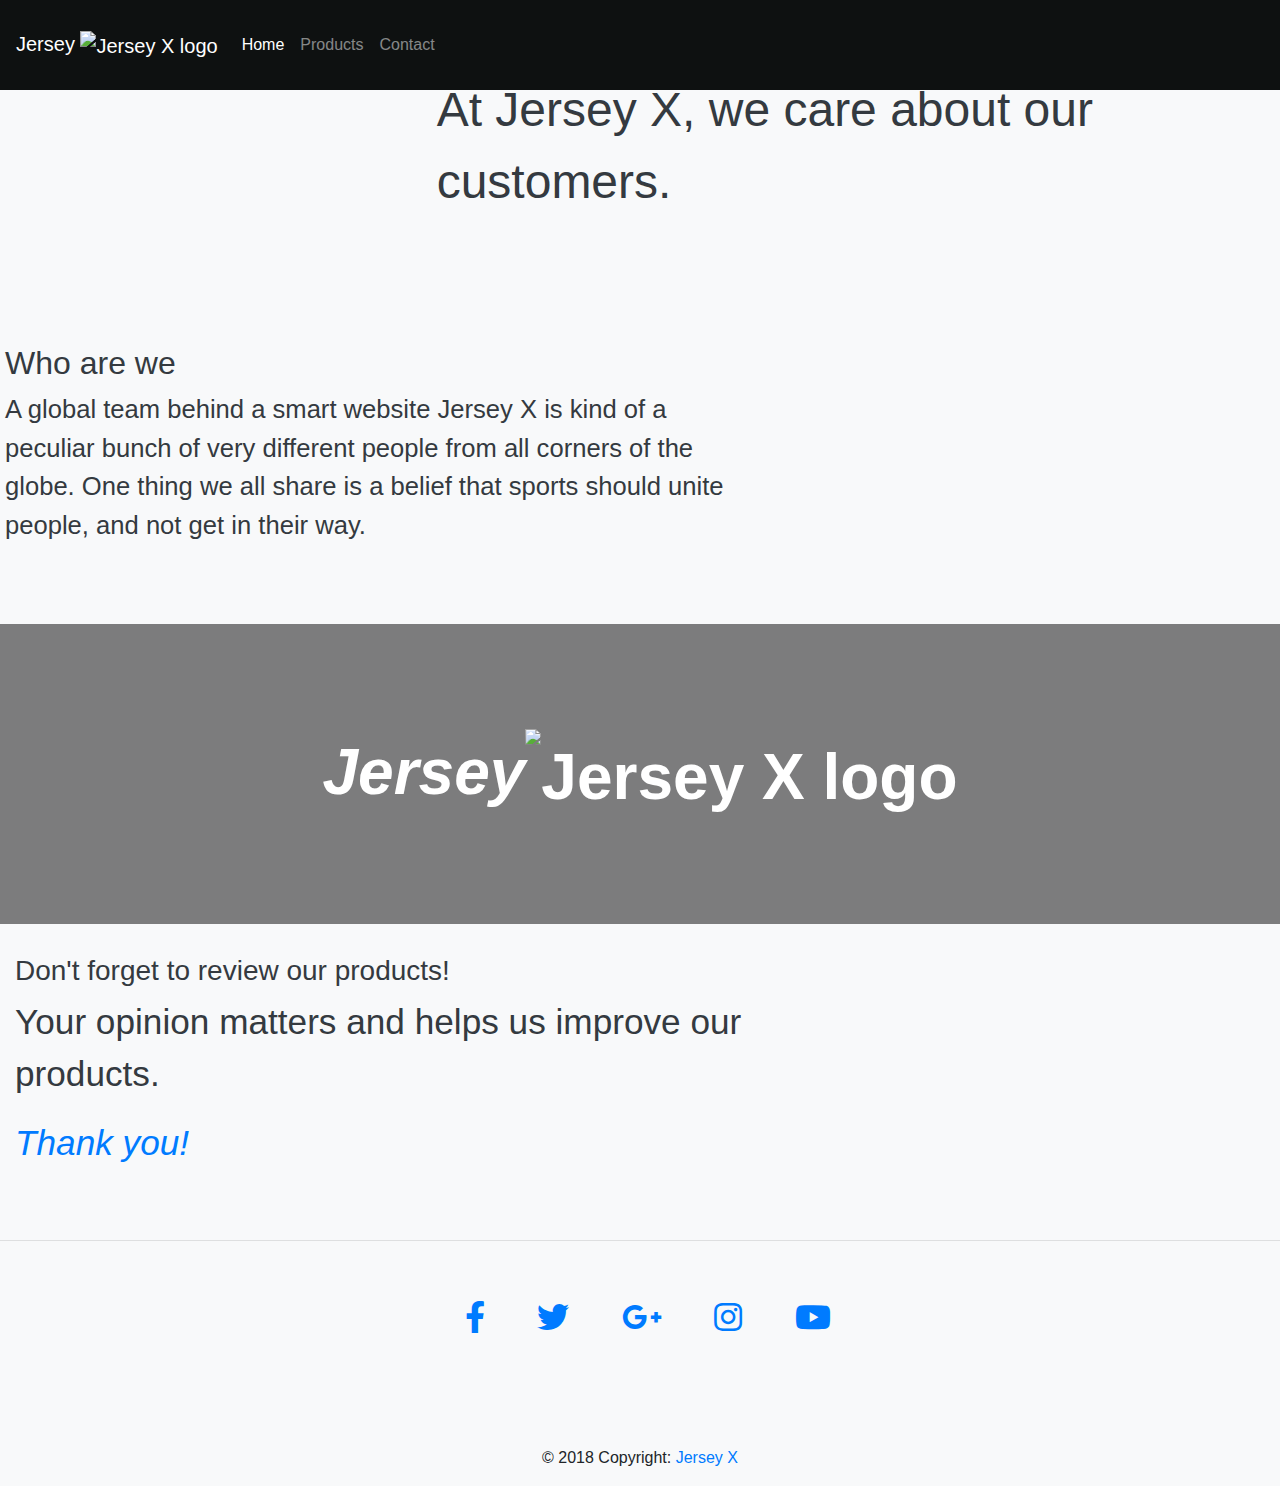
==== commit 6aecbe92: "validation" ====
--- a/index.html
+++ b/index.html
@@ -1,7 +1,6 @@
 <!DOCTYPE html>
 <html lang="en">
 <head>
-  <meta charset="UTF-8">
   <meta name="viewport" content="width=device-width, initial-scale=1.0">
   <meta http-equiv="X-UA-Compatible" content="ie=edge">
   <meta charset="utf-8" />
@@ -101,10 +100,10 @@
       <div class="row">
         <div class="col-md-4 bg-light custom-img custom-img-6"></div>
         <div class="col-md-8 bg-light">
-        <p style="margin-top: 50px; font-size: 3rem;" align="center" class="text-dark">At Jersey X, we care about our customers.
+        <p style="margin-top: 50px; font-size: 3rem;" class="text-dark">At Jersey X, we care about our customers.
         </p>
       </div>
-      <div class="col-md-7 bg-light text-dark" style="padding: 20px; font-size: 1.6rem;" align="center"><h2>Who are we</h2>
+      <div class="col-md-7 bg-light text-dark" style="padding: 20px; font-size: 1.6rem;"><h2>Who are we</h2>
         <p> A global team behind a smart website
             Jersey X is kind of a peculiar bunch of very different people from all
              corners of the globe. One thing we all share is a belief that 
@@ -113,7 +112,7 @@
       <div class="col-md-5 bg-light custom-img custom-img-4"></div>
       <div class="col-md-12 bg-light custom-img custom-img-3"><span class="img-text"><i>Jersey</i><img src="./img/X.png" height="60" width="60" alt="Jersey X logo"
         /></span></div>
-      <div class="col-md-8 bg-light text-dark" style="padding: 30px; font-size: 2.2rem;" align="center">
+      <div class="col-md-8 bg-light text-dark" style="padding: 30px; font-size: 2.2rem;">
         <h3>Don't forget to review our products!</h3>
         <p>Your opinion matters and helps us improve our products.</p>
         <a href="./contact.html" class="link"><i> Thank you!</i></a>
@@ -151,8 +150,6 @@
             <a href="https://rafaelbotello.github.io/ecommerce/#"> Jersey X</a>
           </div>
         </footer>
-          </div>
-          
           <!-- Optional JavaScript -->
           <!-- jQuery -->
           <script src="https://ajax.googleapis.com/ajax/libs/jquery/3.4.1/jquery.min.js"></script>
--- a/lib/css/mystyles.css
+++ b/lib/css/mystyles.css
@@ -12,6 +12,27 @@
     text-decoration: none;
     color: white;
 }
+
+.parallax { 
+    /* The image used */
+  
+    /* Set a specific height */
+    height: 80vh; 
+  
+    /* Create the parallax scrolling effect */
+    background-attachment: fixed;
+    background-position: center;
+    background-repeat: no-repeat;
+    background-size: cover;
+  }
+
+  .parallax-1{
+    background-image: url("../../img/thanks.jpg");
+  }
+
+  .parallax-2{
+    background-image: url("../../img/slide1.jpg");
+  }
 
 @media only screen and (min-width: 800px){
 
@@ -202,13 +223,18 @@
 }
 
 
-.orangebtn {
-    background-color: #fd7e14;
-}
-
-.orangebtn:hover{
-    background-color: #df6c0d;
-}
+/* Styles for error */
+
+
+input.error {
+    border: 1px solid red;
+}
+
+label.error {
+    font-weight: normal;
+    color: red;
+}
+
 
  /* Styles for the filter */
 
